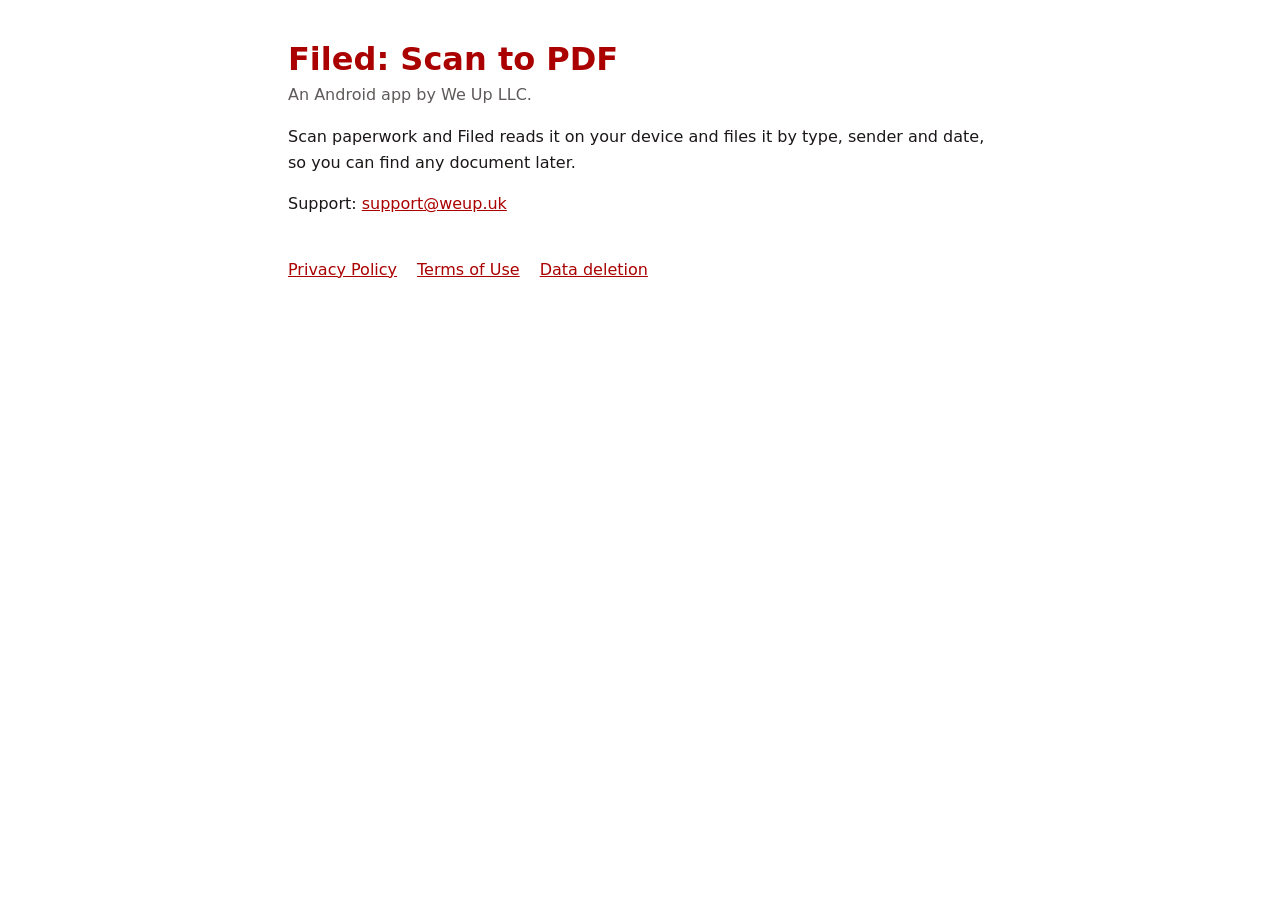
==== index.html @ 7321161b "feat: add legal pages for Filed" ====
<!DOCTYPE html>
<html lang="en">
<head>
<meta charset="utf-8">
<meta name="viewport" content="width=device-width, initial-scale=1">
<title>Filed: Scan to PDF</title>
<link rel="stylesheet" href="style.css">
</head>
<body>
<main>
<h1>Filed: Scan to PDF</h1>
<p class="meta">An Android app by We Up LLC.</p>
<p>Scan paperwork and Filed reads it on your device and files it by type, sender and date, so you can find any document later.</p>
<p>Support: <a href="mailto:support@weup.uk">support@weup.uk</a></p>
<p class="links"><a href="privacy/">Privacy Policy</a> <a href="terms/">Terms of Use</a> <a href="delete/">Data deletion</a></p>
</main>
</body>
</html>
---- style.css ----
body {
  margin: 0;
  background: #fff;
  color: #1b1717;
  font: 16px/1.6 Roboto, system-ui, -apple-system, "Segoe UI", sans-serif;
}

main {
  max-width: 44rem;
  margin: 0 auto;
  padding: 2.5rem 1.25rem 4rem;
}

h1 {
  margin: 0 0 0.25rem;
  font-size: 2rem;
  line-height: 1.2;
  color: #aa0000;
}

h2 {
  margin: 2rem 0 0.5rem;
  font-size: 1.25rem;
}

h3 {
  margin: 1.25rem 0 0.25rem;
  font-size: 1rem;
}

a {
  color: #aa0000;
}

.meta {
  margin-top: 0;
  color: #5f5a5a;
}

.links {
  margin-top: 2.5rem;
  display: flex;
  flex-wrap: wrap;
  gap: 1.25rem;
}
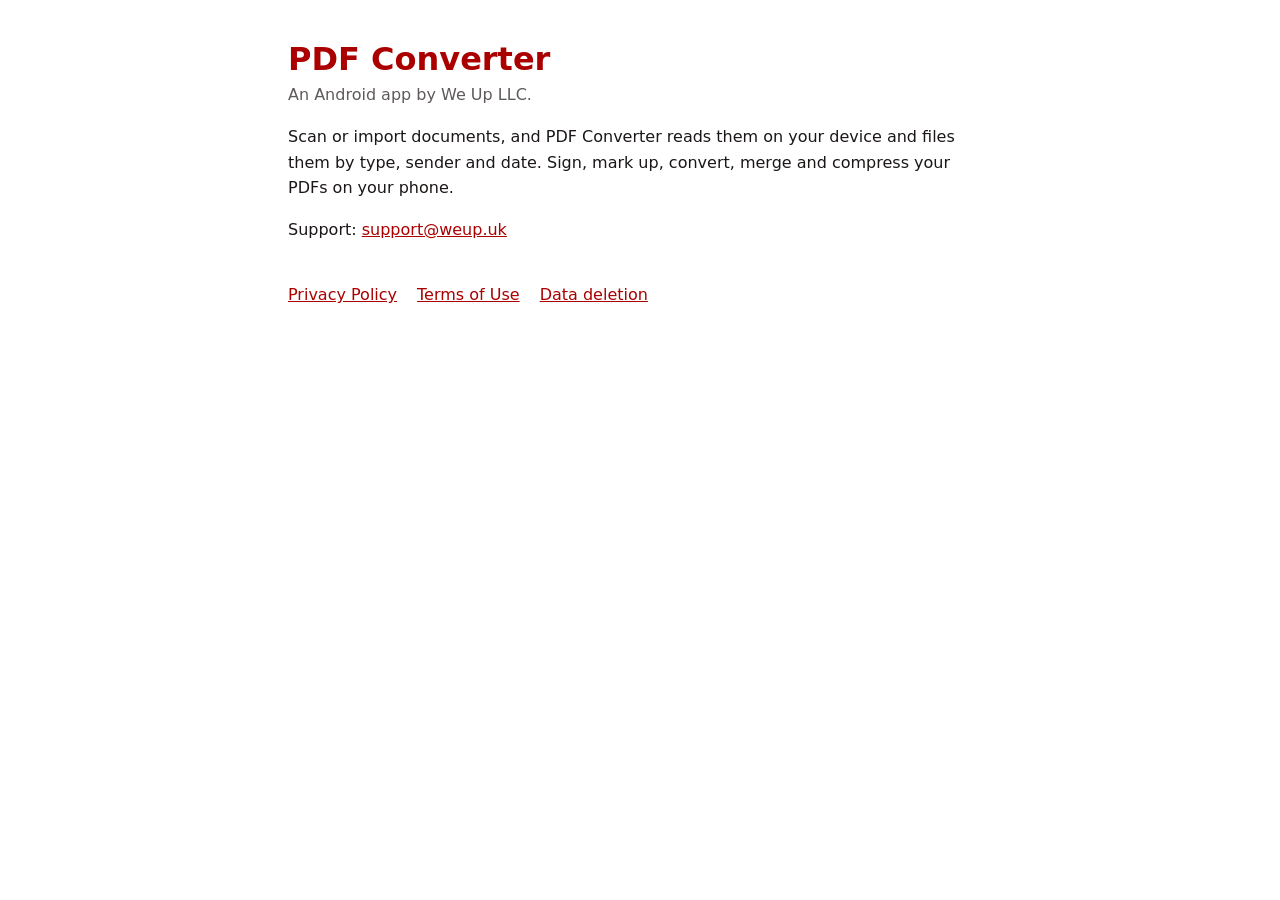
==== commit 4e65c052: "docs: rename app to PDF Converter and update feature terms" ====
--- a/index.html
+++ b/index.html
@@ -3,14 +3,14 @@
 <head>
 <meta charset="utf-8">
 <meta name="viewport" content="width=device-width, initial-scale=1">
-<title>Filed: Scan to PDF</title>
+<title>PDF Converter</title>
 <link rel="stylesheet" href="style.css">
 </head>
 <body>
 <main>
-<h1>Filed: Scan to PDF</h1>
+<h1>PDF Converter</h1>
 <p class="meta">An Android app by We Up LLC.</p>
-<p>Scan paperwork and Filed reads it on your device and files it by type, sender and date, so you can find any document later.</p>
+<p>Scan or import documents, and PDF Converter reads them on your device and files them by type, sender and date. Sign, mark up, convert, merge and compress your PDFs on your phone.</p>
 <p>Support: <a href="mailto:support@weup.uk">support@weup.uk</a></p>
 <p class="links"><a href="privacy/">Privacy Policy</a> <a href="terms/">Terms of Use</a> <a href="delete/">Data deletion</a></p>
 </main>
